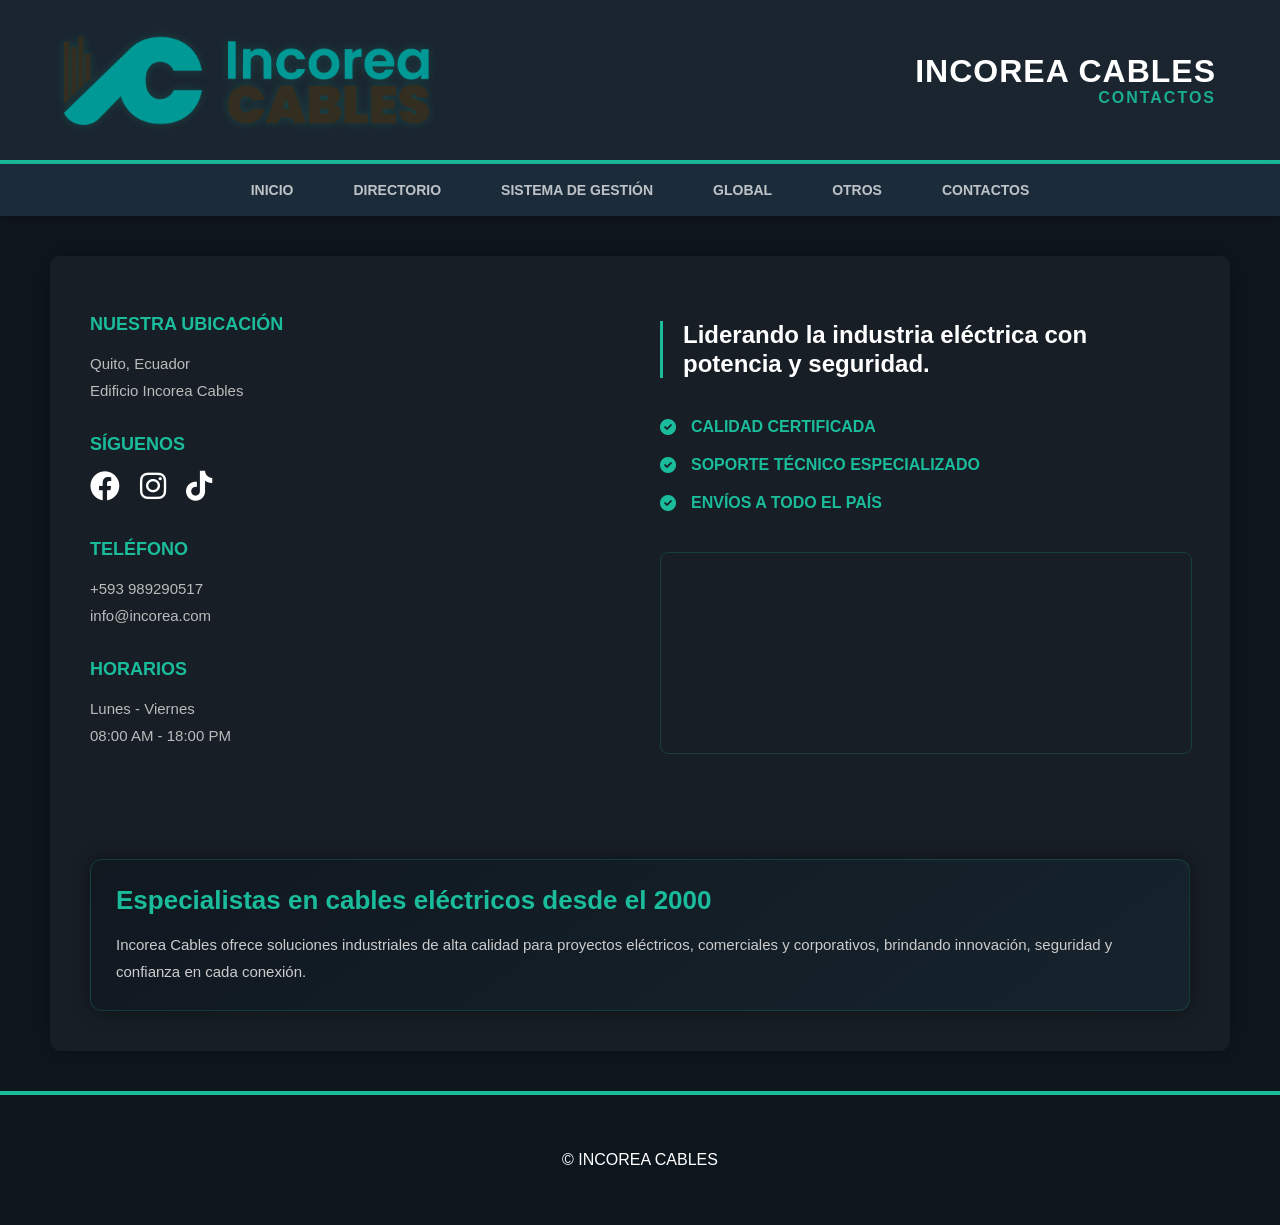
==== contactos.html @ 54189e6a "Update contactos.html" ====
<!DOCTYPE html>
<html lang="es">
<head>
    <meta charset="UTF-8">
    <meta name="viewport" content="width=device-width, initial-scale=1.0">
    <title>INCOREA CABLES</title>
    <link href="estilos.css" rel="stylesheet" type="text/css">
    <link rel="stylesheet" href="https://cdnjs.cloudflare.com/ajax/libs/font-awesome/6.0.0/css/all.min.css">
    <style>
        body{
            font-family:sans-serif;
            background:#0e161d;
            color:white;
            margin:0;
        }
        .contacto-wrapper{
            max-width:1100px;
            margin:40px auto;
            padding:40px;
            background:rgba(255,255,255,0.03);
            border-radius:10px;
            box-shadow:0 0 25px rgba(0,0,0,0.4);
            display: flex;
            gap: 40px;
            flex-wrap: wrap;
        }
        .info-side {
            flex: 1;
            min-width: 300px;
        }
        .frases-side {
            flex: 1;
            min-width: 300px;
            display: flex;
            flex-direction: column;
            justify-content: center;
        }
        .info-side h3, .frases-side h3{
            color:#1abc9c;
            font-size:18px;
            margin-bottom:15px;
        }
        .info-side p{
            font-size:15px;
            color:#bbb;
            line-height:1.8;
            margin-bottom:30px;
        }
        .social-icons{
            display:flex;
            gap:20px;
        }
        .social-icons a{
            color:white;
            font-size:30px;
            transition:0.3s;
        }
        .social-icons a:hover{
            color:#1abc9c;
            transform:translateY(-4px);
        }
        .frase-destacada {
            border-left: 3px solid #1abc9c;
            padding-left: 20px;
            margin-bottom: 40px;
        }
        .frase-destacada h2 {
            font-size: 24px;
            color: #fff;
            margin: 0;
            line-height: 1.2;
        }
        .punto-clave {
            display: flex;
            align-items: center;
            gap: 15px;
            margin-bottom: 20px;
            color: #1abc9c;
            font-weight: bold;
        }
        .mapa-mini {
            width: 100%;
            height: 200px;
            border-radius: 8px;
            overflow: hidden;
            border: 1px solid #1abc9c33;
            margin-top: 20px;
        }
        .card-extra{
            margin-top:40px;
            background:linear-gradient(145deg,#101820,#16232d);
            border:1px solid #1abc9c33;
            border-radius:12px;
            overflow:hidden;
            box-shadow:0 0 20px rgba(0,0,0,0.4);
        }
        .card-extra-text{
            padding:25px;
        }
        .card-extra-text h2{
            color:#1abc9c;
            margin:0 0 15px;
            font-size:26px;
        }
        .card-extra-text p{
            color:#ccc;
            line-height:1.8;
            font-size:15px;
            margin:0;
        }
    </style>
</head>
<body>
<div id="wrapper">
    <div id="header">
        <div id="logo-container">
            <img src="logo de la empresa.png" id="logo-imagen">
        </div>
        <div id="titulo-container">
            <h1>INCOREA CABLES</h1>
            <p id="sub-txt">CONTACTOS</p>
        </div>
    </div>
    <div id="nav">
        <a href="index.html">INICIO</a>
        <a href="directorio.html">DIRECTORIO</a>
        <a href="sistemadegestion.html">SISTEMA DE GESTIÓN</a>
        <a href="global.html">GLOBAL</a>
        <a href="otros.html">OTROS</a>
        <a href="contactos.html">CONTACTOS</a>
    </div>

    <div class="contacto-wrapper">
        <div class="info-side">
            <h3>NUESTRA UBICACIÓN</h3>
            <p>Quito, Ecuador<br>Edificio Incorea Cables</p>
            
            <h3>SÍGUENOS</h3>
            <div class="social-icons">
                <a href="https://www.facebook.com/incoreacablesec/" target="_blank"><i class="fab fa-facebook"></i></a>
                <a href="https://www.instagram.com/incoreacables/" target="_blank"><i class="fab fa-instagram"></i></a>
                <a href="https://www.tiktok.com/@incoreacables/" target="_blank"><i class="fab fa-tiktok"></i></a>
            </div>

            <h3 style="margin-top:35px;">TELÉFONO</h3>
            <p>+593 989290517<br>info@incorea.com</p>

            <h3>HORARIOS</h3>
            <p>Lunes - Viernes<br>08:00 AM - 18:00 PM</p>
        </div>

        <div class="frases-side">
            <div class="frase-destacada">
                <h2>Liderando la industria eléctrica con potencia y seguridad.</h2>
            </div>

            <div class="punto-clave"><i class="fas fa-check-circle"></i> CALIDAD CERTIFICADA</div>
            <div class="punto-clave"><i class="fas fa-check-circle"></i> SOPORTE TÉCNICO ESPECIALIZADO</div>
            <div class="punto-clave"><i class="fas fa-check-circle"></i> ENVÍOS A TODO EL PAÍS</div>

            <div class="mapa-mini">
                <iframe src="https://www.google.com/maps/embed?pb=!1m18!1m12!1m3!1d15959.278913498348!2d-78.5000!3d-0.2000!2m3!1f0!2f0!3f0!3m2!1i1024!2i768!4f13.1!3m3!1m2!1s0x0%3A0x0!2zMMKwMTInMDAuMCJTIDc4wrAzMCcwMC4wIlc!5e0!3m2!1ses!2sec!4v1620000000000!5m2!1ses!2sec" width="100%" height="100%" style="border:0;" allowfullscreen="" loading="lazy"></iframe>
            </div>
        </div>

        <div class="card-extra" style="width: 100%;">
            <div class="card-extra-text">
                <h2>Especialistas en cables eléctricos desde el 2000</h2>
                <p>Incorea Cables ofrece soluciones industriales de alta calidad para proyectos eléctricos, comerciales y corporativos, brindando innovación, seguridad y confianza en cada conexión.</p>
            </div>
        </div>
    </div>

    <div id="footer">
        <p>© INCOREA CABLES</p>
    </div>
</div>
</body>
</html>
---- estilos.css ----
body, html { 
    margin: 0; padding: 0; 
    font-family: 'Segoe UI', Roboto, Helvetica, Arial, sans-serif !important; 
    background-color: #0f171e !important; 
    color: #ecf0f1; 
    scroll-behavior: smooth; 
}

#header { 
    background-color: #1a252f !important; 
    padding: 20px 5%;
    border-bottom: 4px solid #1abc9c; 
    display: flex; 
    justify-content: space-between; 
    align-items: center; 
    height: 120px;
    overflow: hidden;
}

#logo-container, .logo-indi { 
    display: flex; 
    align-items: center; 
    animation: latidoSutilLogo 5s ease-in-out infinite; 
}

#logo-imagen { 
    height: 90px; 
    width: auto; 
    filter: drop-shadow(0 0 5px rgba(26, 188, 156, 0.2)); 
}

#titulo-container { 
    text-align: right; 
    line-height: 1.1;
    animation: slideInRight 1.5s ease-out forwards; 
}

#titulo-container h1 { 
    margin: 0; 
    font-size: 32px; 
    color: #ffffff !important; 
    text-transform: uppercase; 
    letter-spacing: 1px;
    animation: respiracionLetras 4s ease-in-out infinite; 
    display: inline-block; 
}

#titulo-container p { 
    margin: 0; 
    font-size: 16px; 
    color: #1abc9c !important; 
    font-weight: bold;
    letter-spacing: 2px;
    opacity: 0.9;
}

#nav { 
    background: #1c2b3a; 
    display: flex; 
    justify-content: center; 
    box-shadow: 0 4px 10px rgba(0,0,0,0.3);
}

#nav a { 
    color: #bdc3c7 !important; 
    padding: 18px 30px; 
    text-decoration: none; 
    font-weight: bold; 
    font-size: 14px;
    transition: 0.3s cubic-bezier(0.4, 0, 0.2, 1); 
}

#nav a:hover { 
    background: #1abc9c !important; 
    color: white !important; 
}

#footer {
    clear: both; 
    padding: 40px; 
    text-align: center; 
    background: #0e161d; 
    border-top: 4px solid #1abc9c;
}

.hero-dinamico {
    padding: 60px 5%;
    display: flex; 
    flex-direction: column; 
    align-items: center; 
    text-align: center;
}

.hero-overlay h2 {
    font-size: 48px; 
    color: #ffffff; 
    font-weight: 900; 
    text-transform: uppercase;
    display: inline-block; 
    animation: brilloLatido 3s ease-in-out infinite, flotar 4s ease-in-out infinite;
}

.btn-brillante { 
    background: #1abc9c; 
    color: white !important; 
    padding: 14px 35px; 
    border-radius: 8px; 
    text-decoration: none; 
    font-weight: bold; 
    text-transform: uppercase; 
    font-size: 13px; 
    border: none; 
    cursor: pointer;
    box-shadow: 0 5px 15px rgba(26, 188, 156, 0.3);
    transition: 0.3s;
}

.btn-brillante:hover {
    background: #17d3ad;
    transform: translateY(-2px);
    box-shadow: 0 8px 20px rgba(26, 188, 156, 0.5);
}

.servicios-grid { 
    display: flex; 
    flex-wrap: wrap; 
    justify-content: center; 
    gap: 30px; 
    padding: 50px 5%; 
}

.servicio-card-pro { 
    background: rgba(44, 62, 80, 0.4) !important; 
    backdrop-filter: blur(12px);
    -webkit-backdrop-filter: blur(12px);
    border: 1px solid rgba(255, 255, 255, 0.1) !important; 
    border-left: 5px solid #1abc9c !important; 
    border-radius: 16px; 
    width: calc(33.33% - 25px); 
    min-width: 300px;
    padding: 40px 30px; 
    text-align: center; 
    display: flex; 
    flex-direction: column; 
    justify-content: space-between; 
    transition: all 0.4s cubic-bezier(0.175, 0.885, 0.32, 1.275); 
    box-shadow: 0 10px 30px rgba(0,0,0,0.3); 
    min-height: 450px; 
    box-sizing: border-box;
}

.servicio-card-pro:hover {
    transform: scale(1.03) translateY(-10px);
    background: rgba(44, 62, 80, 0.6) !important;
    border-color: rgba(26, 188, 156, 0.5) !important;
    box-shadow: 0 20px 40px rgba(0,0,0,0.5);
}

.servicio-card-pro h4 {
    font-family: 'Segoe UI', sans-serif !important;
    font-size: 1.8rem;
    font-weight: 800;
    color: #ffffff !important;
    margin: 0 0 15px 0;
    letter-spacing: 0.5px;
    transition: color 0.3s;
}

.servicio-card-pro:hover h4 {
    color: #1abc9c !important;
}
.resaltar-tarjeta {
    border: 3px solid #1abc9c !important;
    box-shadow: 0 0 30px rgba(26, 188, 156, 0.6) !important;
    animation: pulso-brillo 2s infinite;
}

.comentarios-header {
    display: flex;
    justify-content: space-between;
    align-items: center;
    margin-bottom: 30px;
    border-bottom: 2px solid #34495e;
    padding-bottom: 15px;
}

.tabla-wrapper {
    background: rgba(44, 62, 80, 0.5);
    backdrop-filter: blur(10px);
    border-radius: 15px;
    overflow: hidden;
    border: 1px solid rgba(255,255,255,0.05);
}

.tabla-gestion th {
    background: #1c2b3a;
    color: #1abc9c;
    padding: 18px;
    text-transform: uppercase;
    font-size: 12px;
}

.fila-dinamica:hover {
    background: rgba(26, 188, 156, 0.08);
}

.badge {
    padding: 6px 15px;
    border-radius: 6px;
    font-size: 11px;
    font-weight: bold;
}

.recibido { background: #f1c40f; color: #000; }
.visto { background: #2ecc71; color: #fff; }

@keyframes latidoSutilLogo {
    0%, 100% { transform: scale(1); filter: drop-shadow(0 0 5px rgba(26, 188, 156, 0.2)); }
    50% { transform: scale(1.03); filter: drop-shadow(0 0 15px rgba(26, 188, 156, 0.5)); }
}

@keyframes slideInRight {
    from { transform: translateX(50px); opacity: 0; }
    to { transform: translateX(0); opacity: 1; }
}

@keyframes respiracionLetras {
    0%, 100% { transform: scale(1); }
    50% { transform: scale(1.02); text-shadow: 0 0 15px rgba(26, 188, 156, 0.4); }
}

@keyframes brilloLatido {
    0%, 100% { color: #ffffff; text-shadow: none; }
    50% { color: #1abc9c; text-shadow: 0 0 15px rgba(26, 188, 156, 0.7); }
}

@keyframes flotar {
    0%, 100% { transform: translateY(0); }
    50% { transform: translateY(-15px); }
}

@keyframes pulso-brillo {
    0%, 100% { box-shadow: 0 0 15px #1abc9c; }
    50% { box-shadow: 0 0 35px #1abc9c; }
}
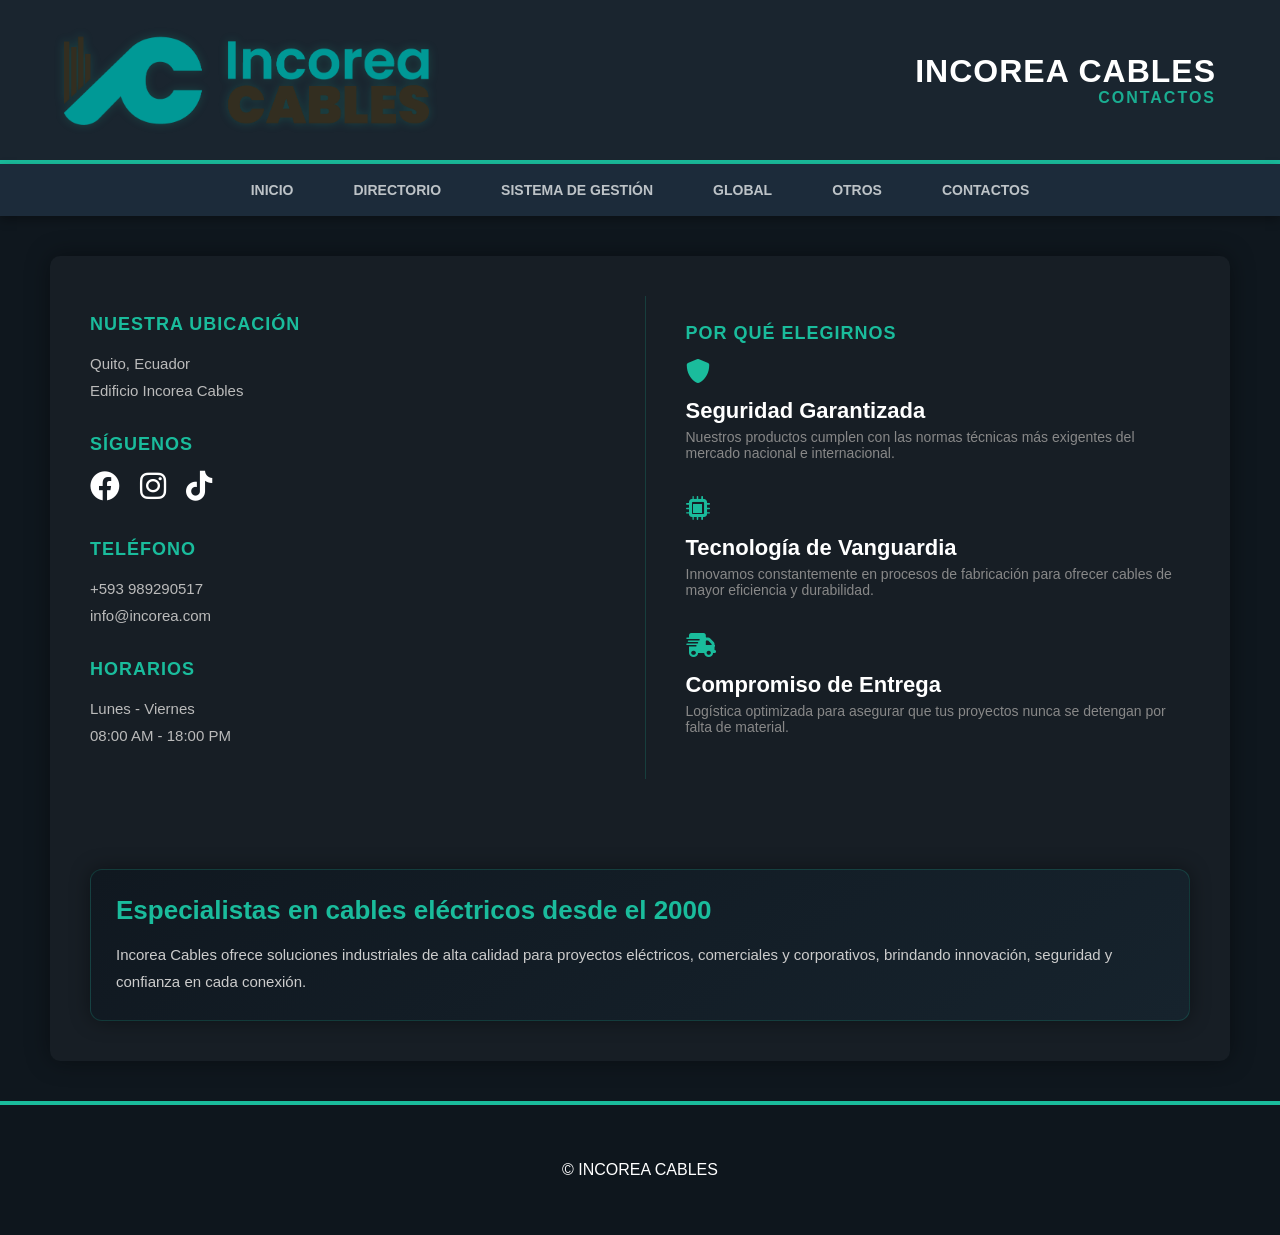
==== commit a6d09ffa: "Update contactos.html" ====
--- a/contactos.html
+++ b/contactos.html
@@ -21,7 +21,7 @@
             border-radius:10px;
             box-shadow:0 0 25px rgba(0,0,0,0.4);
             display: flex;
-            gap: 40px;
+            gap: 50px;
             flex-wrap: wrap;
         }
         .info-side {
@@ -34,11 +34,15 @@
             display: flex;
             flex-direction: column;
             justify-content: center;
+            border-left: 1px solid rgba(26, 188, 156, 0.2);
+            padding-left: 40px;
         }
         .info-side h3, .frases-side h3{
             color:#1abc9c;
             font-size:18px;
             margin-bottom:15px;
+            text-transform: uppercase;
+            letter-spacing: 1px;
         }
         .info-side p{
             font-size:15px;
@@ -59,33 +63,27 @@
             color:#1abc9c;
             transform:translateY(-4px);
         }
-        .frase-destacada {
-            border-left: 3px solid #1abc9c;
-            padding-left: 20px;
-            margin-bottom: 40px;
+
+        /* Estilo para las frases de la derecha */
+        .bloque-frase {
+            margin-bottom: 35px;
         }
-        .frase-destacada h2 {
+        .bloque-frase i {
+            color: #1abc9c;
             font-size: 24px;
+            margin-bottom: 10px;
+        }
+        .bloque-frase h2 {
+            font-size: 22px;
+            margin: 5px 0;
             color: #fff;
+        }
+        .bloque-frase p {
+            color: #888;
+            font-size: 14px;
             margin: 0;
-            line-height: 1.2;
         }
-        .punto-clave {
-            display: flex;
-            align-items: center;
-            gap: 15px;
-            margin-bottom: 20px;
-            color: #1abc9c;
-            font-weight: bold;
-        }
-        .mapa-mini {
-            width: 100%;
-            height: 200px;
-            border-radius: 8px;
-            overflow: hidden;
-            border: 1px solid #1abc9c33;
-            margin-top: 20px;
-        }
+
         .card-extra{
             margin-top:40px;
             background:linear-gradient(145deg,#101820,#16232d);
@@ -93,6 +91,7 @@
             border-radius:12px;
             overflow:hidden;
             box-shadow:0 0 20px rgba(0,0,0,0.4);
+            width: 100%;
         }
         .card-extra-text{
             padding:25px;
@@ -150,20 +149,28 @@
         </div>
 
         <div class="frases-side">
-            <div class="frase-destacada">
-                <h2>Liderando la industria eléctrica con potencia y seguridad.</h2>
+            <h3>POR QUÉ ELEGIRNOS</h3>
+
+            <div class="bloque-frase">
+                <i class="fas fa-shield-alt"></i>
+                <h2>Seguridad Garantizada</h2>
+                <p>Nuestros productos cumplen con las normas técnicas más exigentes del mercado nacional e internacional.</p>
             </div>
 
-            <div class="punto-clave"><i class="fas fa-check-circle"></i> CALIDAD CERTIFICADA</div>
-            <div class="punto-clave"><i class="fas fa-check-circle"></i> SOPORTE TÉCNICO ESPECIALIZADO</div>
-            <div class="punto-clave"><i class="fas fa-check-circle"></i> ENVÍOS A TODO EL PAÍS</div>
+            <div class="bloque-frase">
+                <i class="fas fa-microchip"></i>
+                <h2>Tecnología de Vanguardia</h2>
+                <p>Innovamos constantemente en procesos de fabricación para ofrecer cables de mayor eficiencia y durabilidad.</p>
+            </div>
 
-            <div class="mapa-mini">
-                <iframe src="https://www.google.com/maps/embed?pb=!1m18!1m12!1m3!1d15959.278913498348!2d-78.5000!3d-0.2000!2m3!1f0!2f0!3f0!3m2!1i1024!2i768!4f13.1!3m3!1m2!1s0x0%3A0x0!2zMMKwMTInMDAuMCJTIDc4wrAzMCcwMC4wIlc!5e0!3m2!1ses!2sec!4v1620000000000!5m2!1ses!2sec" width="100%" height="100%" style="border:0;" allowfullscreen="" loading="lazy"></iframe>
+            <div class="bloque-frase">
+                <i class="fas fa-truck-fast"></i>
+                <h2>Compromiso de Entrega</h2>
+                <p>Logística optimizada para asegurar que tus proyectos nunca se detengan por falta de material.</p>
             </div>
         </div>
 
-        <div class="card-extra" style="width: 100%;">
+        <div class="card-extra">
             <div class="card-extra-text">
                 <h2>Especialistas en cables eléctricos desde el 2000</h2>
                 <p>Incorea Cables ofrece soluciones industriales de alta calidad para proyectos eléctricos, comerciales y corporativos, brindando innovación, seguridad y confianza en cada conexión.</p>
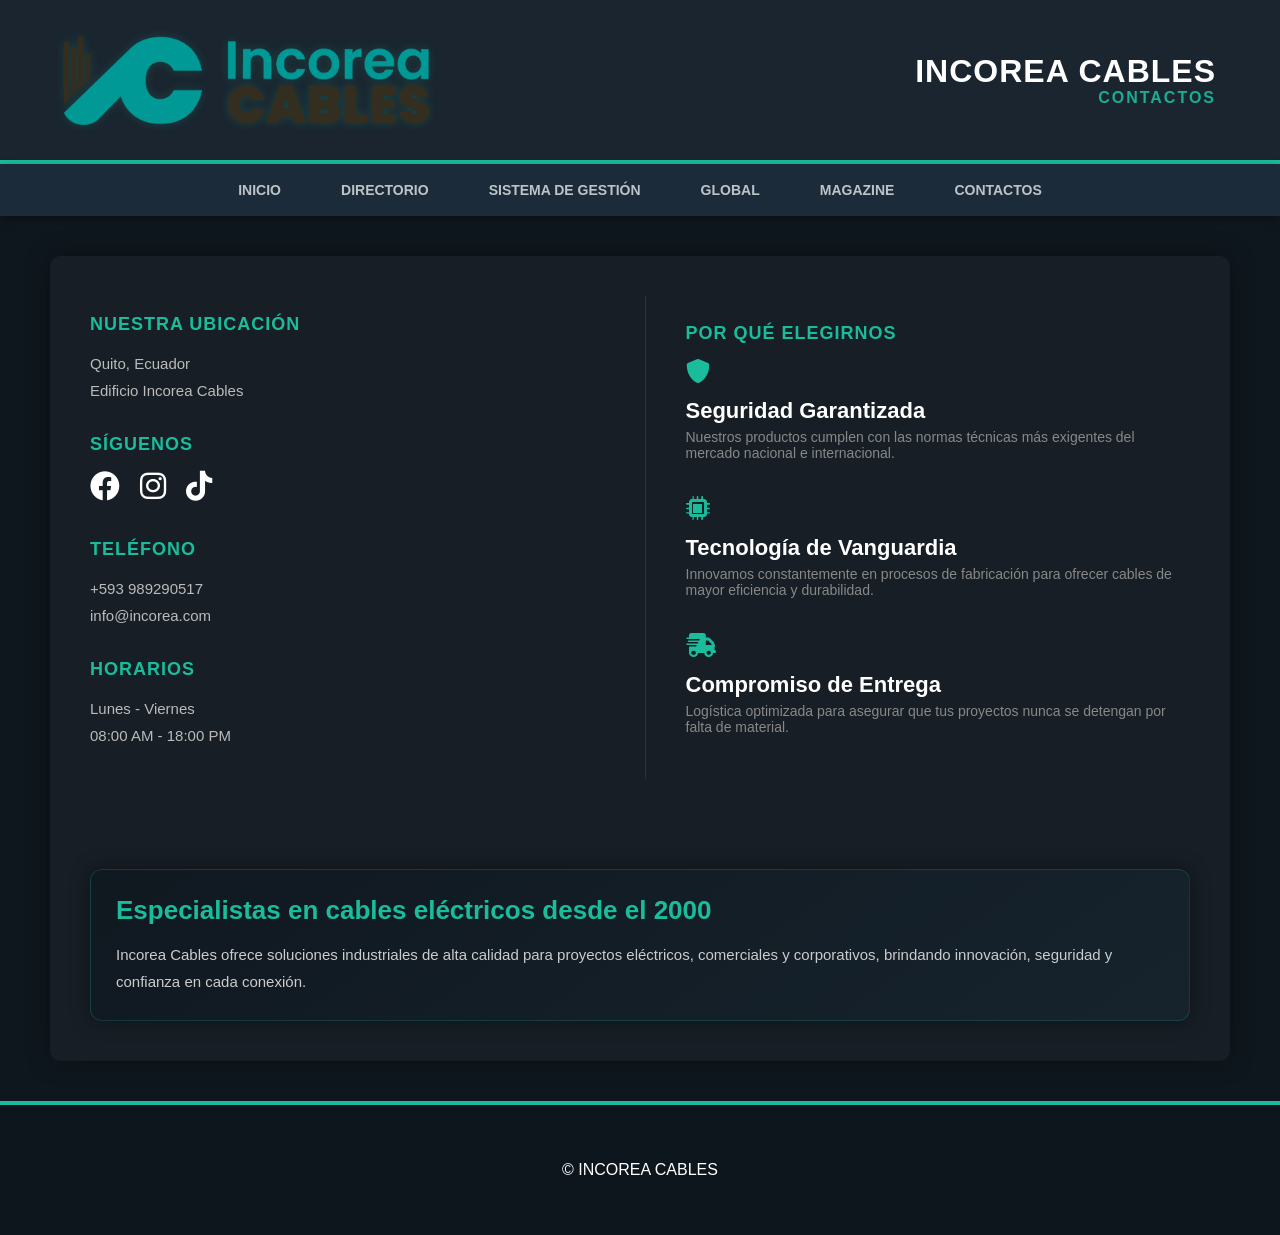
==== commit 68588648: "Update contactos.html" ====
--- a/contactos.html
+++ b/contactos.html
@@ -125,7 +125,7 @@
         <a href="directorio.html">DIRECTORIO</a>
         <a href="sistemadegestion.html">SISTEMA DE GESTIÓN</a>
         <a href="global.html">GLOBAL</a>
-        <a href="otros.html">OTROS</a>
+        <a href="otros.html">MAGAZINE</a>
         <a href="contactos.html">CONTACTOS</a>
     </div>
 
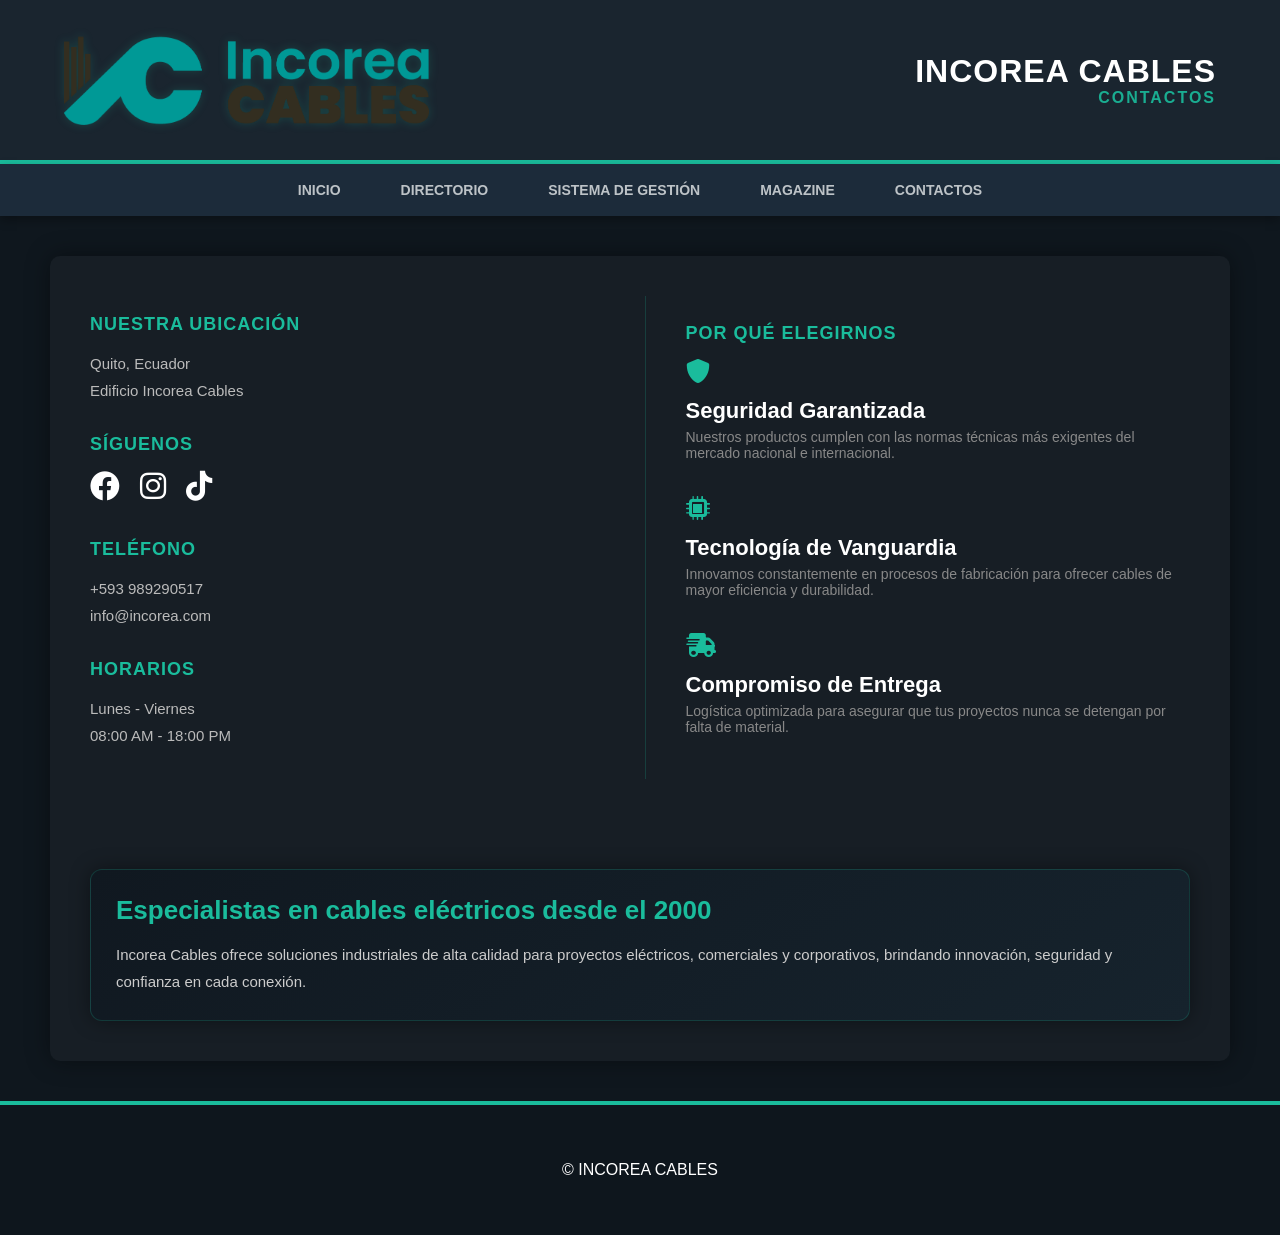
==== commit a2689b50: "Update contactos.html" ====
--- a/contactos.html
+++ b/contactos.html
@@ -124,8 +124,7 @@
         <a href="index.html">INICIO</a>
         <a href="directorio.html">DIRECTORIO</a>
         <a href="sistemadegestion.html">SISTEMA DE GESTIÓN</a>
-        <a href="global.html">GLOBAL</a>
-        <a href="otros.html">MAGAZINE</a>
+               <a href="otros.html">MAGAZINE</a>
         <a href="contactos.html">CONTACTOS</a>
     </div>
 
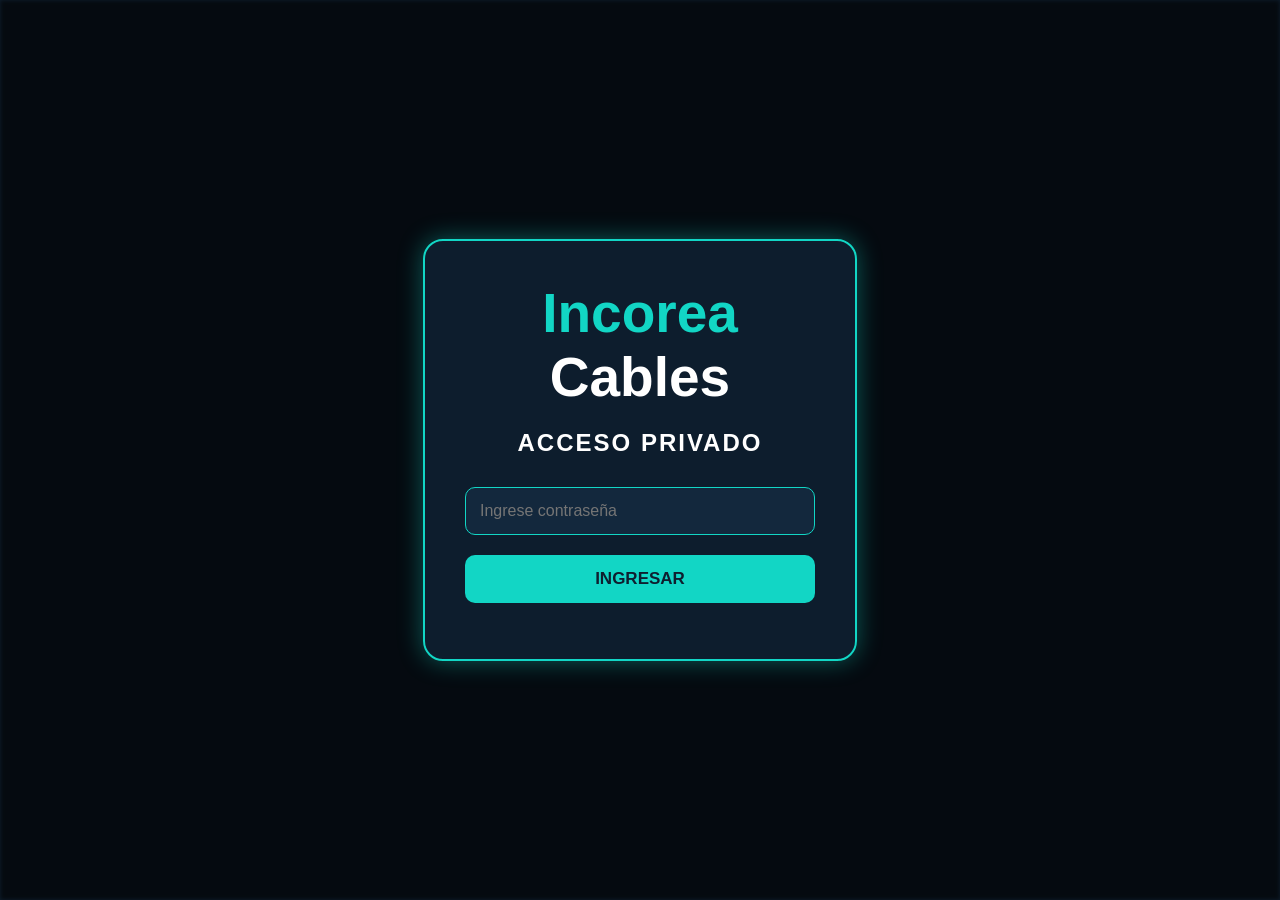
==== commit c0590225: "Update contactos.html" ====
--- a/contactos.html
+++ b/contactos.html
@@ -6,6 +6,15 @@
     <title>INCOREA CABLES</title>
     <link href="estilos.css" rel="stylesheet" type="text/css">
     <link rel="stylesheet" href="https://cdnjs.cloudflare.com/ajax/libs/font-awesome/6.0.0/css/all.min.css">
+    <script>
+
+if(sessionStorage.getItem("login") !== "ok"){
+
+    window.location.href = "login.html";
+
+}
+
+</script>
     <style>
         body{
             font-family:sans-serif;
